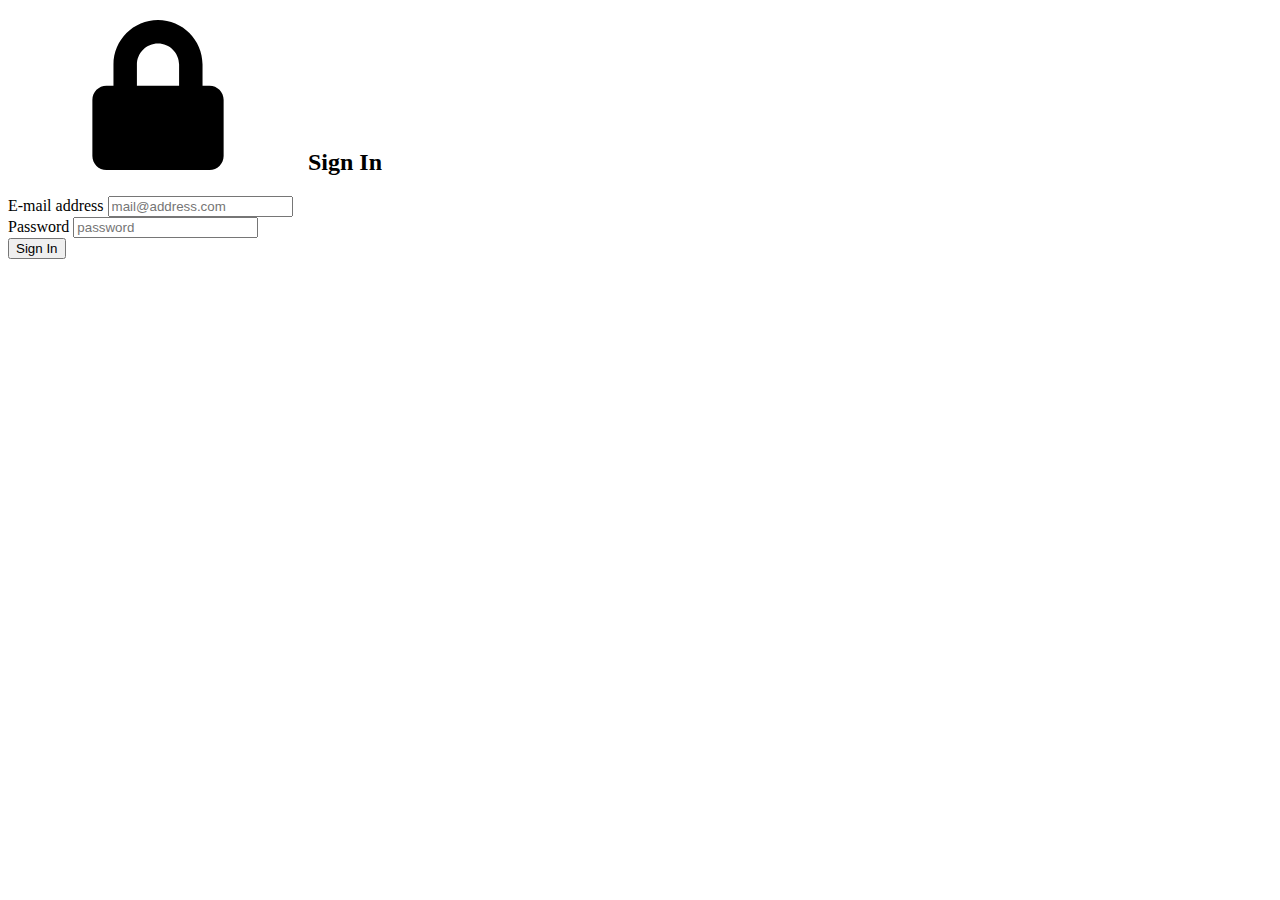
==== html/login.html @ 3e57c8c3 "Login moderno" ====
<!DOCTYPE html>
<html>
  <head>
    <meta charset="utf-8" />
    <title>Ejemplo de PHP. Formulario Post</title>
	<link rel="stylesheet" href="style.css">
	<script src ="mijs.js"></script>
  </head>
<body class="align">

  <div class="login">

    <header class="login__header">
      <h2><svg class="icon">
          <use xlink:href="#icon-lock" />
        </svg>Sign In</h2>
    </header>

    <form action="lafruteria.html" class="login__form" method="POST">

      <div>
        <label for="email">E-mail address</label>
        <input type="email" id="email" name="email" placeholder="mail@address.com">
      </div>

      <div>
        <label for="password">Password</label>
        <input type="password" id="password" name="password" placeholder="password">
      </div>

      <div>
        <input class="button" type="submit" value="Sign In">
      </div>

    </form>

  </div>

  <svg xmlns="http://www.w3.org/2000/svg" class="icons">

    <symbol id="icon-lock" viewBox="0 0 448 512">
      <path d="M400 224h-24v-72C376 68.2 307.8 0 224 0S72 68.2 72 152v72H48c-26.5 0-48 21.5-48 48v192c0 26.5 21.5 48 48 48h352c26.5 0 48-21.5 48-48V272c0-26.5-21.5-48-48-48zm-104 0H152v-72c0-39.7 32.3-72 72-72s72 32.3 72 72v72z" />
    </symbol>

  </svg>

</body>

<!-- https://fontawesome.com/icons/lock?style=solid -->
</html>
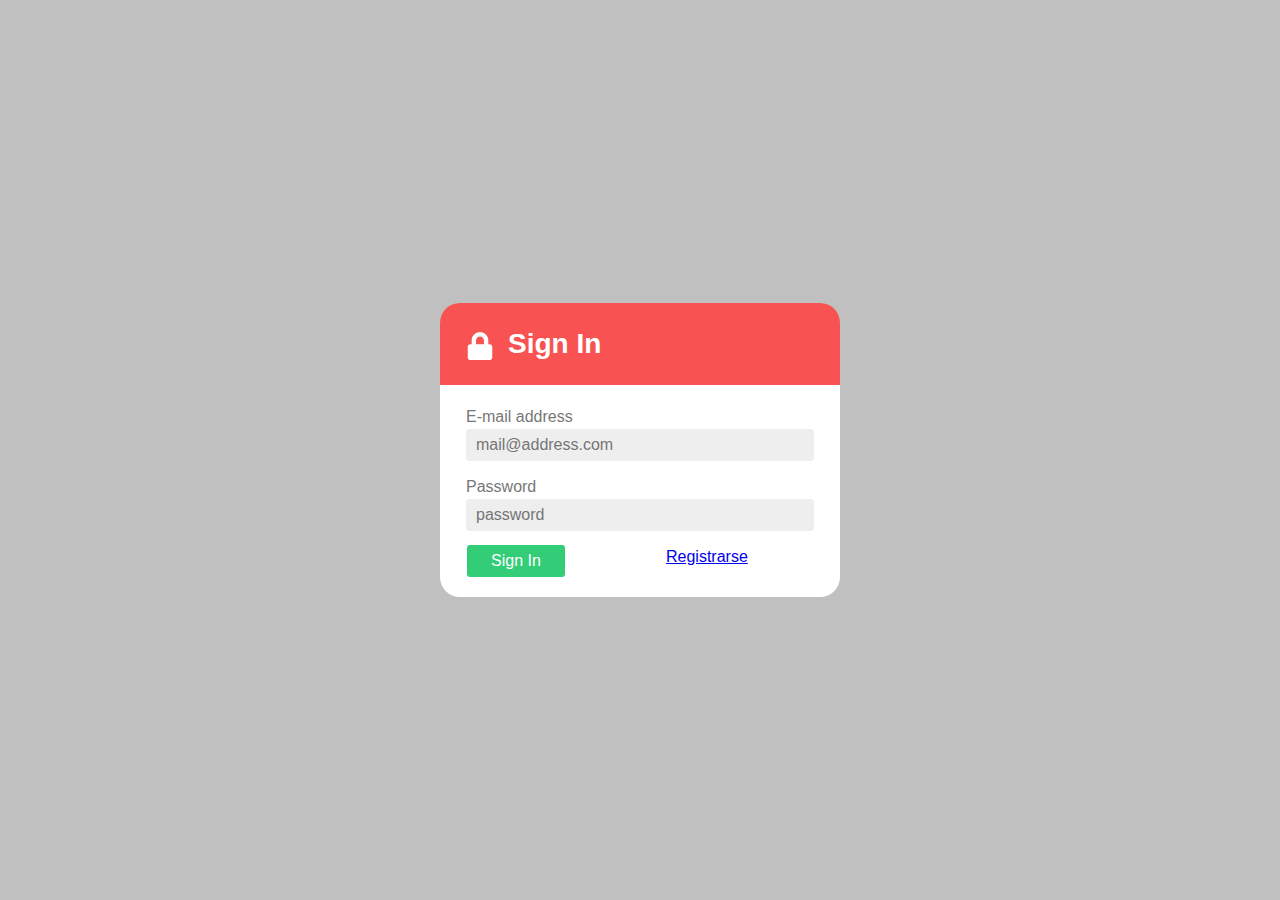
==== commit 14bc54ac: "Add files via upload" ====
--- a/html/login.html
+++ b/html/login.html
@@ -14,9 +14,11 @@
       <h2><svg class="icon">
           <use xlink:href="#icon-lock" />
         </svg>Sign In</h2>
+		
+		
     </header>
 
-    <form action="lafruteria.html" class="login__form" method="POST">
+    <form action="lafruteria.php" class="login__form" method="POST">
 
       <div>
         <label for="email">E-mail address</label>
@@ -28,9 +30,18 @@
         <input type="password" id="password" name="password" placeholder="password">
       </div>
 
-      <div>
-        <input class="button" type="submit" value="Sign In">
-      </div>
+      <div style="width:300px;">
+  <div style="width:100px; float:left;"><input name="login" class="button" type="submit" value="Sign In"></div>
+  <div style="width:100px; float:right;"><a href="signup.html">Registrarse</a></div>
+  
+  
+</div>
+        
+      
+	  
+	  
+        
+      
 
     </form>
 
--- a/html/style.css
+++ b/html/style.css
@@ -0,0 +1,123 @@
+@use postcss-preset-env {
+  stage: 0;
+}
+
+/* ---------- GENERAL ---------- */
+* {
+  box-sizing: inherit;
+}
+
+html {
+  box-sizing: border-box;
+}
+
+body {
+  background-color: #c0c0c0;
+  font-family: 'Varela Round', sans-serif;
+  line-height: 1.5;
+  margin: 0;
+  min-block-size: 100vh;
+  padding: 5vmin;
+}
+
+h2 {
+  font-size: 1.75rem;
+}
+
+input {
+  background-image: none;
+  border: none;
+  font: inherit;
+  margin: 0;
+  padding: 0;
+  transition: all 0.3s;
+}
+
+svg {
+  height: auto;
+  max-width: 100%;
+  vertical-align: middle;
+}
+
+/* ---------- ALIGN ---------- */
+.align {
+  display: grid;
+  place-items: center;
+}
+
+/* ---------- BUTTON ---------- */
+
+.button {
+  background-color: #33cc77;
+  color: #fff;
+  padding: 0.25em 1.5em;
+}
+
+.button:focus,
+.button:hover {
+  background-color: #28ad63;
+}
+
+/* ---------- ICONS ---------- */
+.icons {
+  display: none;
+}
+
+.icon {
+  fill: currentcolor;
+  display: inline-block;
+  height: 1em;
+  width: 1em;
+}
+
+/* ---------- LOGIN ---------- */
+.login {
+  width: 400px;
+}
+
+.login__header {
+  background-color: #f95252;
+  border-top-left-radius: 1.25em;
+  border-top-right-radius: 1.25em;
+  color: #fff;
+  padding: 1.25em 1.625em;
+}
+
+.login__header :first-child {
+  margin-top: 0;
+}
+
+.login__header :last-child {
+  margin-bottom: 0;
+}
+
+.login h2 .icon {
+  margin-right: 14px;
+}
+
+.login__form {
+  background-color: #fff;
+  border-bottom-left-radius: 1.25em;
+  border-bottom-right-radius: 1.25em;
+  color: #777;
+  display: grid;
+  gap: 0.875em;
+  padding: 1.25em 1.625em;
+}
+
+.login input {
+  border-radius: 0.1875em;
+}
+
+.login input[type="email"],
+.login input[type="password"] {
+  background-color: #eee;
+  color: #777;
+  padding: 0.25em 0.625em;
+  width: 100%;
+}
+
+.login input[type="submit"] {
+  display: block;
+  margin: 0 auto;
+}